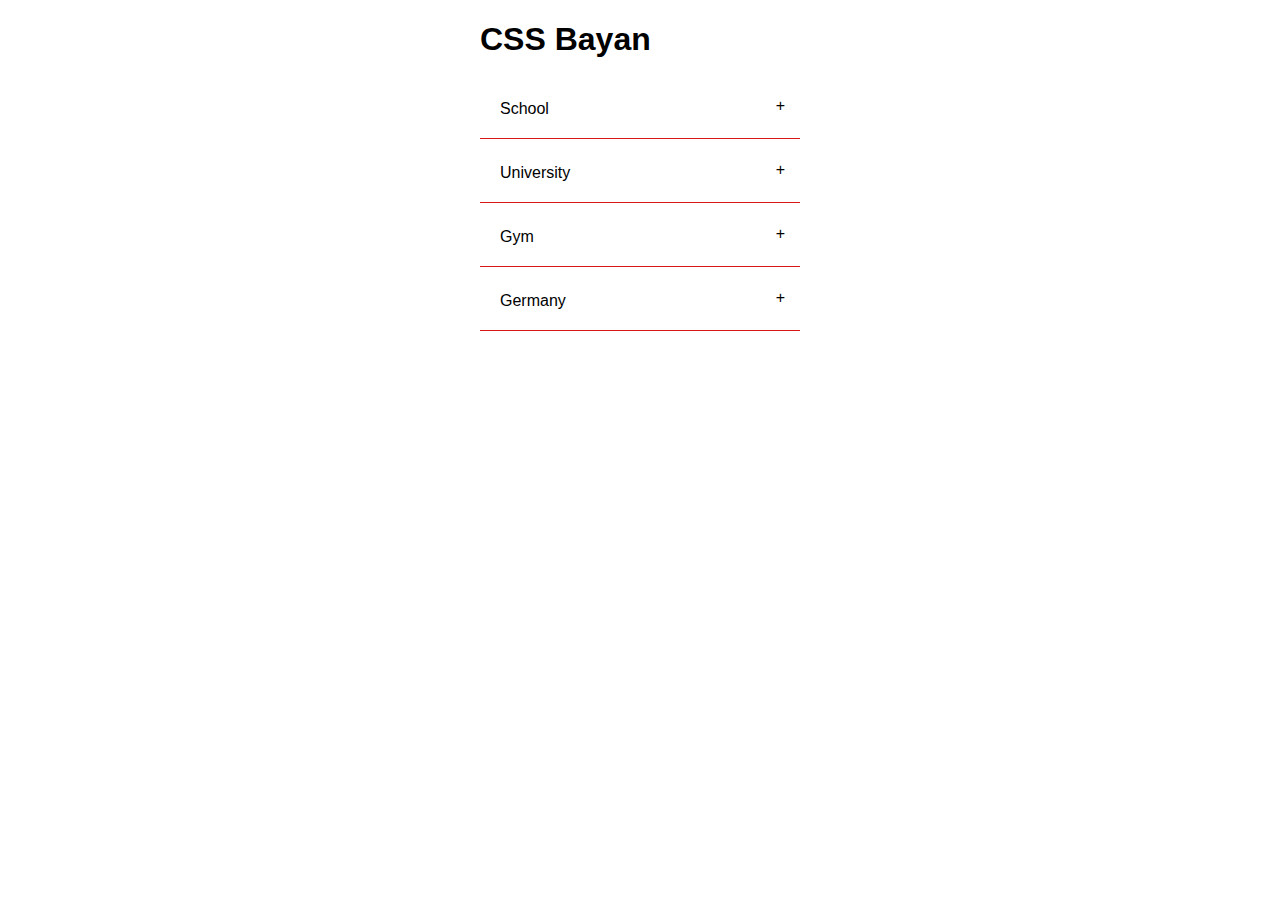
==== cssBayan/index.html @ 5933a24e "fix: move all files to cssBayan folder (Fri, Mar 10, 2023 10:38:34 PM)" ====
<!DOCTYPE html>
<html lang="en">

<head>
    <meta charset="UTF-8">
    <meta http-equiv="X-UA-Compatible" content="IE=edge">
    <meta name="viewport" content="width=device-width, initial-scale=1.0">
    <link rel="stylesheet" href="style.css">
    <title>bayan HTML/CSS</title>
</head>

<body>

    <div class="bayan">
        <h1>CSS Bayan</h1>
        <div class="bayan-item">
            <input class="bayan-input" type="radio" name="bayan" id="bayan_1">
            <label class="bayan-title" for="bayan_1">School</label>
            <div class="bayan-mem">
                <img src="img/2-3-001.webp" alt="2-3-001">
            </div>
        </div>

        <div class="bayan-item">
            <input class="bayan-input" type="radio" name="bayan" id="bayan_2">
            <label class="bayan-title" for="bayan_2">University</label>
            <div class="bayan-mem">
                <img src="img/2-3-002.webp" alt="2-3-002">
            </div>
        </div>

        <div class="bayan-item">
            <input class="bayan-input" type="radio" name="bayan" id="bayan_3">
            <label class="bayan-title" for="bayan_3">Gym</label>
            <div class="bayan-mem">
                <img src="img/2-3-003.webp" alt="2-3-003">
            </div>
        </div>

        <div class="bayan-item">
            <input class="bayan-input" type="radio" name="bayan" id="bayan_4">
            <label class="bayan-title" for="bayan_4">Germany</label>
            <div class="bayan-mem">
                <img src="img/2-3-004.webp" alt="2-3-004">
            </div>
        </div>
    </div>



</body>

</html>
---- cssBayan/style.css ----
body {
    font-family: Arial, sans-serif;
}

*,
*:before,
*:after {
    box-sizing: border-box;
}

.bayan {
    max-width: 320px;
    margin: 20px auto;
}

img {
    max-width: 80%;
    margin: auto;
}

.bayan:hover {
    font-weight: bold;
}

.bayan-item {
    margin-bottom: 5px;
    border: 1px #dd1717;
    border-style: none none solid none;
}

.bayan-title {
    display: block;
    padding: 20px;
    position: relative;
}

.bayan-title:hover {}

.bayan-title:hover~.bayan-mem {
    display: block;
}

.bayan-input {
    width: 0;
    height: 0;
    appearance: none;
    position: absolute;
}

.bayan-input:checked~.bayan-mem {
    display: block;
}

.bayan-input:checked~.bayan-title {
    /* background-color: #dfcaca; */
    /* font-weight: bold; */
}

.bayan-mem {
    display: none;
    padding: auto;
    /* max-width: 100%; */
}

.bayan-title:after {
    content: "+";
    display: block;
    position: absolute;
    top: 30%;
    right: 15px;
}

.bayan-input:hover~.bayan-title:after {
    content: "x";
}

.bayan-input:checked~.bayan-title:after {
    content: "x";
}
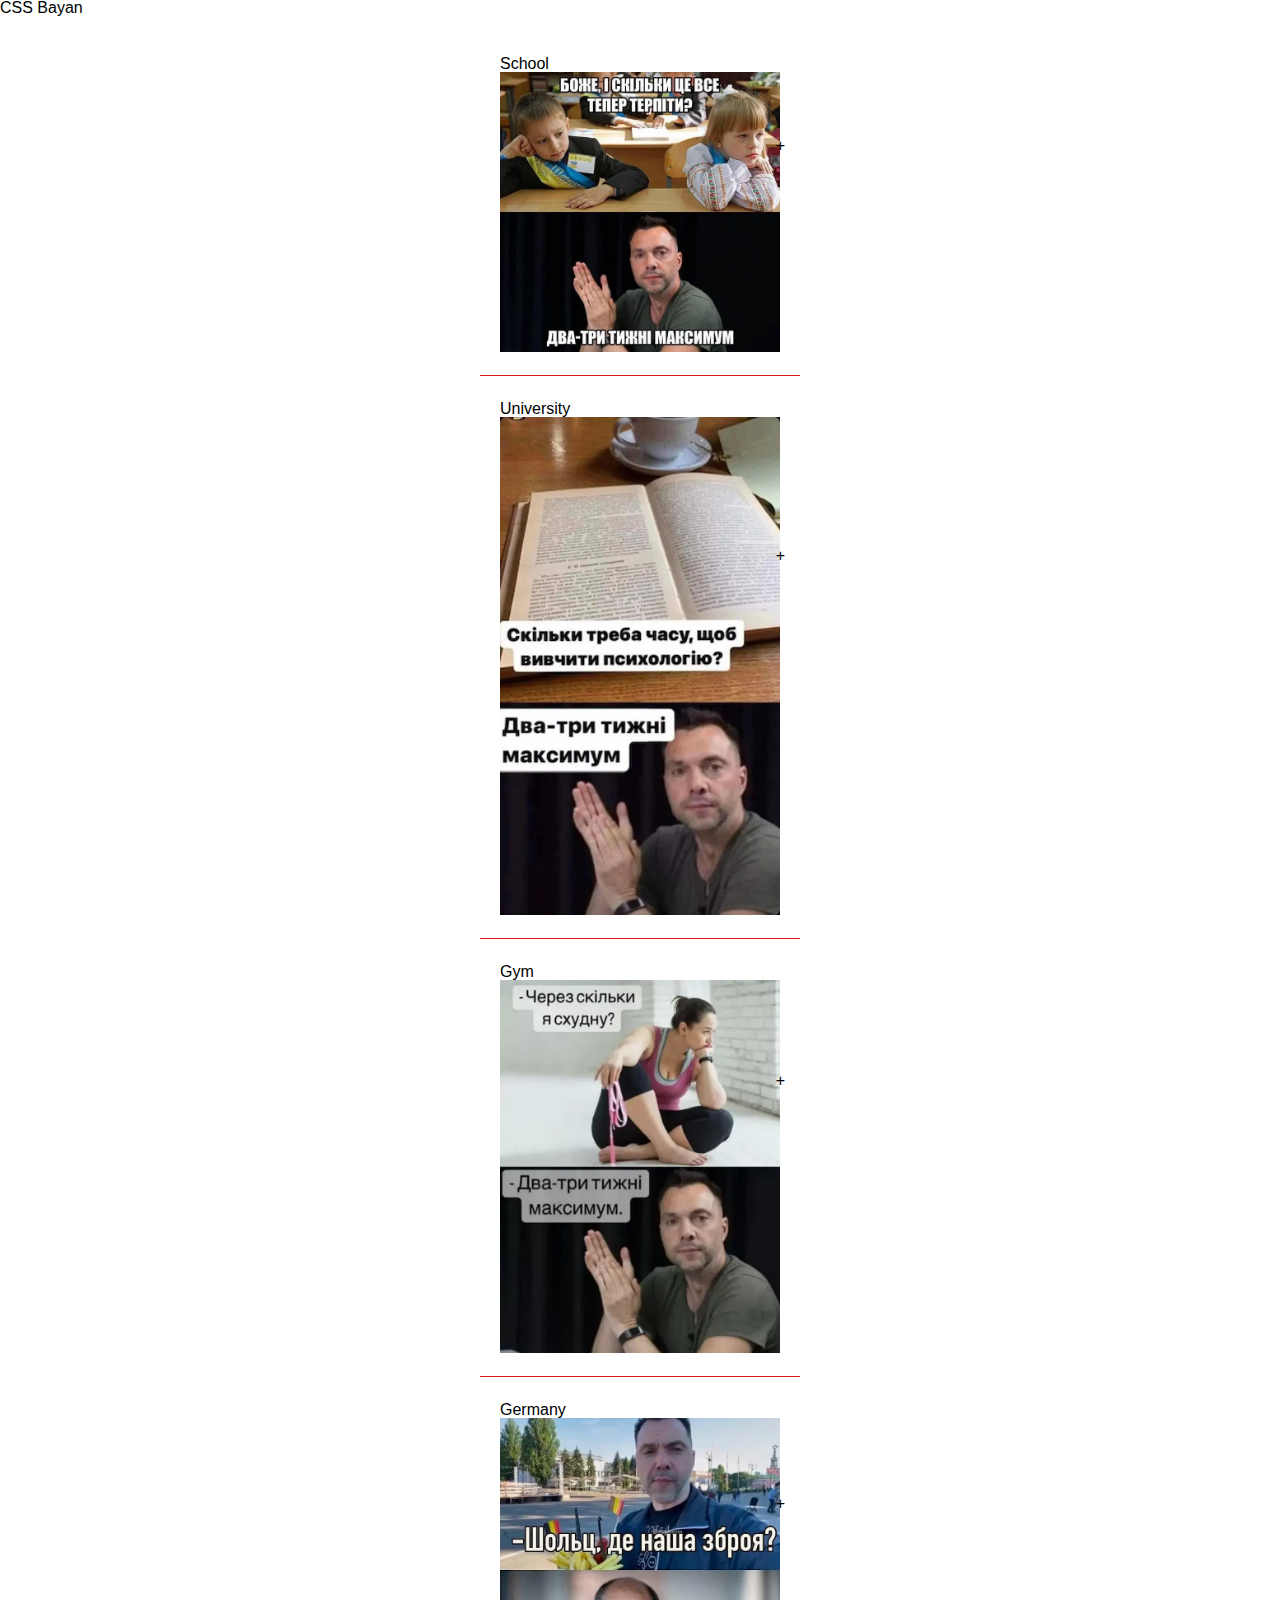
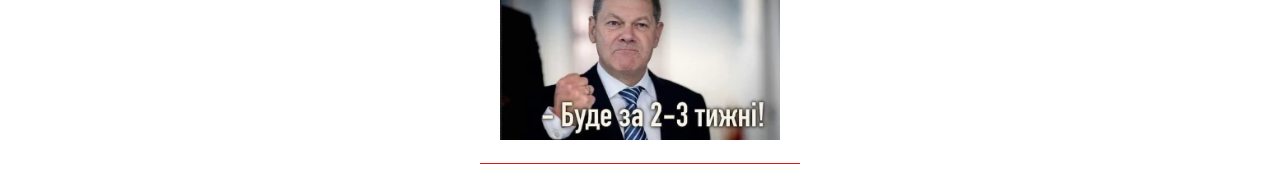
==== commit d1781b40: "fix: fix HTML-img (Fri, Mar 10, 2023 11:10:33 PM)" ====
--- a/cssBayan/index.html
+++ b/cssBayan/index.html
@@ -10,39 +10,35 @@
 </head>
 
 <body>
-
+    <h1>CSS Bayan</h1>
     <div class="bayan">
-        <h1>CSS Bayan</h1>
         <div class="bayan-item">
             <input class="bayan-input" type="radio" name="bayan" id="bayan_1">
-            <label class="bayan-title" for="bayan_1">School</label>
-            <div class="bayan-mem">
+            <label class="bayan-title" for="bayan_1">School
                 <img src="img/2-3-001.webp" alt="2-3-001">
-            </div>
+            
+            </label>
         </div>
 
         <div class="bayan-item">
             <input class="bayan-input" type="radio" name="bayan" id="bayan_2">
-            <label class="bayan-title" for="bayan_2">University</label>
-            <div class="bayan-mem">
-                <img src="img/2-3-002.webp" alt="2-3-002">
-            </div>
+            <label class="bayan-title" for="bayan_2">University
+            <img src="img/2-3-002.webp" alt="2-3-002">
+            </label>
         </div>
 
         <div class="bayan-item">
             <input class="bayan-input" type="radio" name="bayan" id="bayan_3">
-            <label class="bayan-title" for="bayan_3">Gym</label>
-            <div class="bayan-mem">
-                <img src="img/2-3-003.webp" alt="2-3-003">
-            </div>
+            <label class="bayan-title" for="bayan_3">Gym
+            <img src="img/2-3-003.webp" alt="2-3-003">
+            </label>
         </div>
 
         <div class="bayan-item">
             <input class="bayan-input" type="radio" name="bayan" id="bayan_4">
-            <label class="bayan-title" for="bayan_4">Germany</label>
-            <div class="bayan-mem">
-                <img src="img/2-3-004.webp" alt="2-3-004">
-            </div>
+            <label class="bayan-title" for="bayan_4">Germany
+            <img src="img/2-3-004.webp" alt="2-3-004">
+            </label>
         </div>
     </div>
 
--- a/cssBayan/style.css
+++ b/cssBayan/style.css
@@ -1,3 +1,4 @@
+@import url(./reset.css);
 body {
     font-family: Arial, sans-serif;
 }
@@ -14,7 +15,7 @@
 }
 
 img {
-    max-width: 80%;
+    max-width: 100%;
     margin: auto;
 }
 
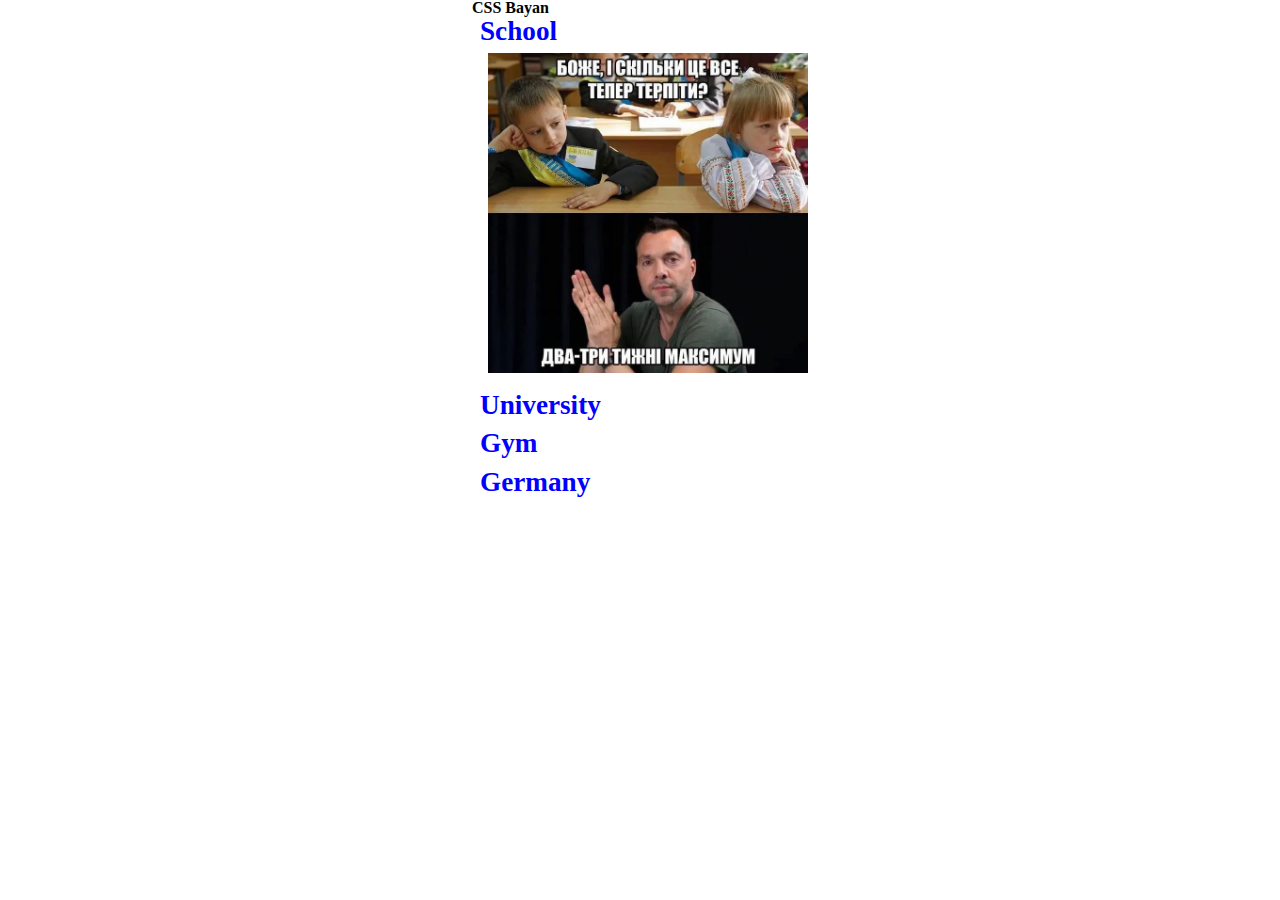
==== commit 99f383ce: "fix: fix css (Sat, Mar 11, 2023 01:17:03 AM)" ====
--- a/cssBayan/index.html
+++ b/cssBayan/index.html
@@ -10,39 +10,39 @@
 </head>
 
 <body>
-    <h1>CSS Bayan</h1>
-    <div class="bayan">
-        <div class="bayan-item">
-            <input class="bayan-input" type="radio" name="bayan" id="bayan_1">
+    <!-- git commit -m "fix: fix HTML-img ($(LC_TIME=en_US.UTF-8 date '+%a, %b %d, %Y %I:%M:%S %p'))" -->
+    <main>
+        <h1>CSS Bayan</h1>
+        <section class="bayan-item">
+            <input class="bayan-input" type="radio" name="bayan" id="bayan_1" checked>
             <label class="bayan-title" for="bayan_1">School
                 <img src="img/2-3-001.webp" alt="2-3-001">
-            
             </label>
-        </div>
+        </section>
 
-        <div class="bayan-item">
+        <section class="bayan-item">
             <input class="bayan-input" type="radio" name="bayan" id="bayan_2">
             <label class="bayan-title" for="bayan_2">University
-            <img src="img/2-3-002.webp" alt="2-3-002">
+                <img src="img/2-3-002.webp" alt="2-3-002">
             </label>
-        </div>
+        </section>
 
-        <div class="bayan-item">
+        <section class="bayan-item">
             <input class="bayan-input" type="radio" name="bayan" id="bayan_3">
             <label class="bayan-title" for="bayan_3">Gym
-            <img src="img/2-3-003.webp" alt="2-3-003">
+                <img src="img/2-3-003.webp" alt="2-3-003">
             </label>
-        </div>
+        </section>
 
-        <div class="bayan-item">
+        <section class="bayan-item">
             <input class="bayan-input" type="radio" name="bayan" id="bayan_4">
             <label class="bayan-title" for="bayan_4">Germany
-            <img src="img/2-3-004.webp" alt="2-3-004">
+                <img src="img/2-3-004.webp" alt="2-3-004">
             </label>
-        </div>
-    </div>
+        </section>
 
 
+    </main>
 
 </body>
 
--- a/cssBayan/style.css
+++ b/cssBayan/style.css
@@ -1,80 +1,69 @@
-@import url(./reset.css);
+@import url(reset.css);
 body {
-    font-family: Arial, sans-serif;
+    display: flex;
+    align-items: center;
+    justify-content: center;
+    color: blue;
+    /* color: blue; */
+    /* flex-direction: column; */
 }
 
-*,
-*:before,
-*:after {
-    box-sizing: border-box;
+body :hover {
+    color: black;
 }
 
-.bayan {
-    max-width: 320px;
-    margin: 20px auto;
+.bayan-item,
+.bayan-input {
+    display: flex;
+    flex-direction: column;
+    margin-bottom: 0.5rem;
+}
+
+h1 {
+    color: black;
+    font-weight: 600;
+}
+
+h1,
+.bayan-title {
+    font-weight: 600;
 }
 
 img {
-    max-width: 100%;
-    margin: auto;
-}
-
-.bayan:hover {
-    font-weight: bold;
-}
-
-.bayan-item {
-    margin-bottom: 5px;
-    border: 1px #dd1717;
-    border-style: none none solid none;
+    max-width: 0rem;
+    transition: max-width 500ms;
+    margin: 0 auto;
+    display: block;
+    width: 100%;
 }
 
 .bayan-title {
+    padding: 0.1rem 0.5rem;
     display: block;
-    padding: 20px;
-    position: relative;
+    align-self: start;
+    width: 100%;
+    cursor: pointer;
+    font-size: calc(1.5rem + 0.25vw);
+    transition: transform 100ms, background-color 100ms;
 }
 
-.bayan-title:hover {}
 
-.bayan-title:hover~.bayan-mem {
+/* .bayan-title:hover {
+    transform: scale(1.01);
+} */
+
+.bayan-title:hover>img {
     display: block;
+    max-width: 10rem;
+    margin: 0.5rem auto;
 }
 
 .bayan-input {
-    width: 0;
-    height: 0;
-    appearance: none;
-    position: absolute;
+    display: none;
 }
 
-.bayan-input:checked~.bayan-mem {
+.bayan-input:checked+.bayan-title img {
     display: block;
-}
-
-.bayan-input:checked~.bayan-title {
-    /* background-color: #dfcaca; */
-    /* font-weight: bold; */
-}
-
-.bayan-mem {
-    display: none;
-    padding: auto;
-    /* max-width: 100%; */
-}
-
-.bayan-title:after {
-    content: "+";
-    display: block;
-    position: absolute;
-    top: 30%;
-    right: 15px;
-}
-
-.bayan-input:hover~.bayan-title:after {
-    content: "x";
-}
-
-.bayan-input:checked~.bayan-title:after {
-    content: "x";
+    max-width: 20rem;
+    margin: 0.5rem auto;
 }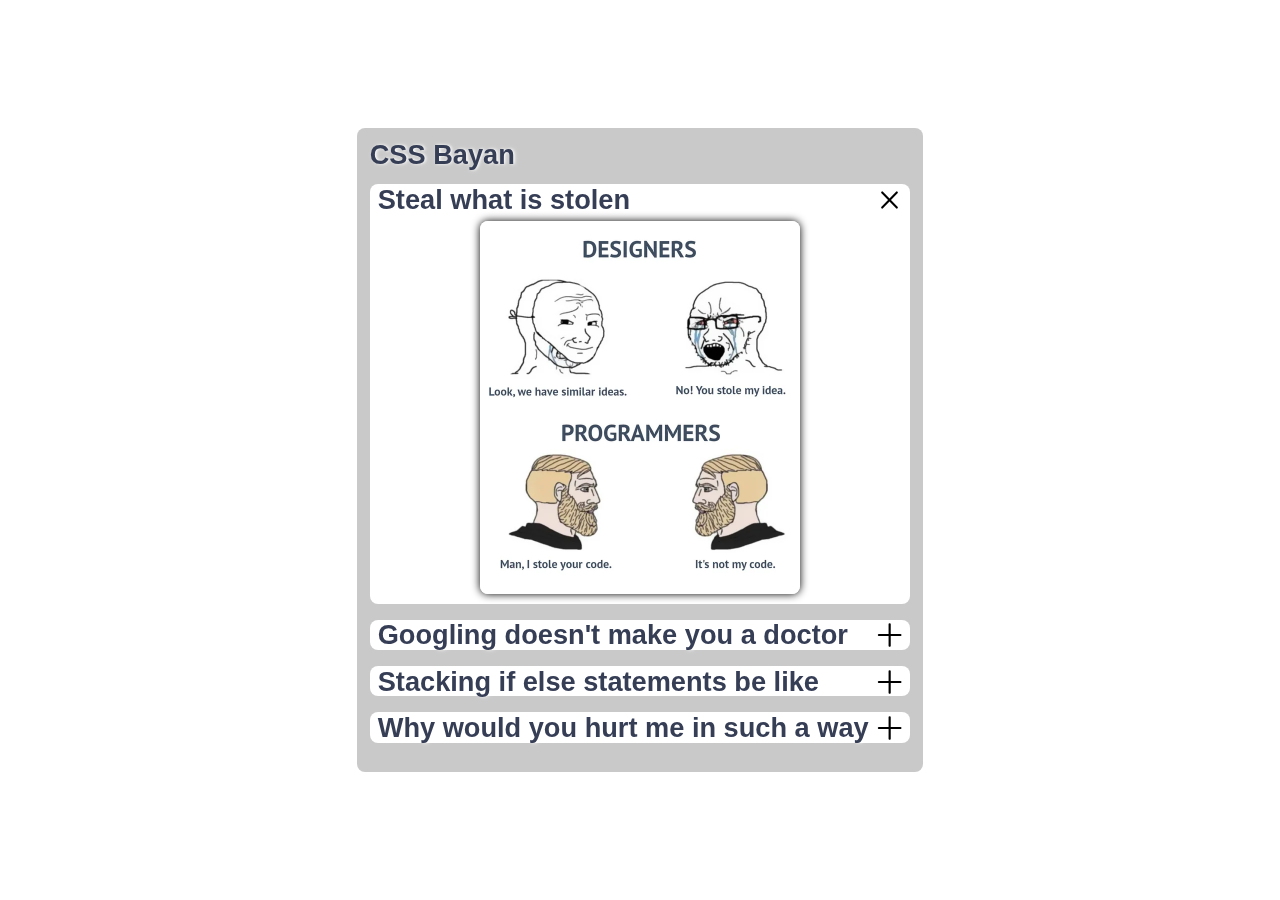
==== commit d70d0f1c: "ddd" ====
--- a/cssBayan/index.html
+++ b/cssBayan/index.html
@@ -2,48 +2,58 @@
 <html lang="en">
 
 <head>
-    <meta charset="UTF-8">
-    <meta http-equiv="X-UA-Compatible" content="IE=edge">
-    <meta name="viewport" content="width=device-width, initial-scale=1.0">
-    <link rel="stylesheet" href="style.css">
-    <title>bayan HTML/CSS</title>
+    <meta charset="UTF-8" />
+    <meta http-equiv="X-UA-Compatible" content="IE=edge" />
+    <meta name="viewport" content="width=device-width, initial-scale=1.0" />
+    <link rel="stylesheet" href="style.css" />
+    <title>cssBayan</title>
 </head>
 
 <body>
-    <!-- git commit -m "fix: fix HTML-img ($(LC_TIME=en_US.UTF-8 date '+%a, %b %d, %Y %I:%M:%S %p'))" -->
     <main>
         <h1>CSS Bayan</h1>
-        <section class="bayan-item">
-            <input class="bayan-input" type="radio" name="bayan" id="bayan_1" checked>
-            <label class="bayan-title" for="bayan_1">School
-                <img src="img/2-3-001.webp" alt="2-3-001">
-            </label>
+        <section>
+            <section>
+                <input type="radio" name="steamMeme" id="steamMeme" checked />
+                <label for="steamMeme">
+            <div>Steal what is stolen<span></span></div>
+            <img
+              src="./assets/img/hwurhp7crzf81.png"
+              alt="Steal what is stolen meme" />
+          </label>
+            </section>
         </section>
-
-        <section class="bayan-item">
-            <input class="bayan-input" type="radio" name="bayan" id="bayan_2">
-            <label class="bayan-title" for="bayan_2">University
-                <img src="img/2-3-002.webp" alt="2-3-002">
-            </label>
+        <section>
+            <section>
+                <input type="radio" name="steamMeme" id="googlingMeme" />
+                <label for="googlingMeme"><div>Googling doesn't make you a doctor<span></span></div>
+            <img
+              src="./assets/img/jd25yqv8xsf31.png"
+              alt="googling doesn't make you a doctor meme" />
+          </label>
+            </section>
         </section>
-
-        <section class="bayan-item">
-            <input class="bayan-input" type="radio" name="bayan" id="bayan_3">
-            <label class="bayan-title" for="bayan_3">Gym
-                <img src="img/2-3-003.webp" alt="2-3-003">
-            </label>
+        <section>
+            <section>
+                <input type="radio" name="steamMeme" id="ifMeme" />
+                <label for="ifMeme"><div>Stacking if else statements be like<span></span></div>
+            <img
+              src="./assets/img/6rbq35occu441.png"
+              alt="stacking if else statements be like meme" />
+          </label>
+            </section>
         </section>
-
-        <section class="bayan-item">
-            <input class="bayan-input" type="radio" name="bayan" id="bayan_4">
-            <label class="bayan-title" for="bayan_4">Germany
-                <img src="img/2-3-004.webp" alt="2-3-004">
-            </label>
+        <section>
+            <section>
+                <input type="radio" name="steamMeme" id="hurtMeme" />
+                <label for="hurtMeme"><div>Why would you hurt me in such a way<span></span></div>
+            <img
+              src="./assets/img/5gdrr6b0fnl51.jpg"
+              alt="why would you hurt me in such a way meme" />
+          </label>
+            </section>
         </section>
-
-
     </main>
-
 </body>
 
 </html>--- a/cssBayan/style.css
+++ b/cssBayan/style.css
@@ -1,44 +1,53 @@
-@import url(reset.css);
+@import url(./reset.css);
 body {
     display: flex;
     align-items: center;
     justify-content: center;
-    color: blue;
-    /* color: blue; */
-    /* flex-direction: column; */
+    background: url(./assets/img/QWEqwewewe_background_internet_meme_9a1136b9-2aeb-4d52-9de3-4c6b00371a6f.png);
+    background-size: cover;
+    background-position: 10% center;
+    background-repeat: no-repeat;
+    object-fit: cover;
+    height: 100vh;
+    overflow: hidden;
 }
 
-body :hover {
-    color: black;
+main {
+    height: auto;
+    padding: 1vw;
+    backdrop-filter: blur(1vw);
+    background-color: rgba(0, 0, 0, 0.212);
+    border-radius: 0.5rem;
 }
 
-.bayan-item,
-.bayan-input {
+section {
     display: flex;
     flex-direction: column;
     margin-bottom: 0.5rem;
 }
 
 h1 {
-    color: black;
-    font-weight: 600;
+    text-align: start;
+    font-size: calc(1.8rem + 0.25vw);
+    margin-bottom: 1rem;
 }
 
-h1,
-.bayan-title {
+label,
+h1 {
     font-weight: 600;
+    color: #363e56;
+    text-shadow: 0.1rem 0 0.2rem rgb(255, 255, 255);
 }
 
 img {
     max-width: 0rem;
     transition: max-width 500ms;
     margin: 0 auto;
-    display: block;
-    width: 100%;
 }
 
-.bayan-title {
+label {
     padding: 0.1rem 0.5rem;
+    background-color: #ffffff;
     display: block;
     align-self: start;
     width: 100%;
@@ -47,23 +56,112 @@
     transition: transform 100ms, background-color 100ms;
 }
 
+input {
+    display: none;
+}
 
-/* .bayan-title:hover {
-    transform: scale(1.01);
-} */
+img {
+    display: block;
+    border-radius: 0.5rem;
+    box-shadow: 0 0 0.5rem rgb(0, 0, 0);
+    width: 100%;
+}
 
-.bayan-title:hover>img {
+h1,
+label {
+    border-radius: 0.5rem;
+}
+
+span {
     display: block;
-    max-width: 10rem;
+    background-image: url(./assets/icon/cross-23.svg);
+    background-repeat: no-repeat;
+    background-position: center;
+    width: calc(1rem + 0.75vw);
+    cursor: pointer;
+    transform: rotate(45deg);
+    transition: transform 500ms;
+    margin-left: 0.5rem;
+}
+
+label>div {
+    display: flex;
+    justify-content: space-between;
+}
+
+section section {
+    display: flex;
+    flex-direction: row;
+    gap: 1rem;
+}
+
+input:checked+label img {
+    display: block;
+    max-width: 20rem;
     margin: 0.5rem auto;
 }
 
-.bayan-input {
-    display: none;
+input:checked~label>div span {
+    transform: rotate(0deg);
+    transition: transform 500ms;
 }
 
-.bayan-input:checked+.bayan-title img {
-    display: block;
-    max-width: 20rem;
-    margin: 0.5rem auto;
+label:active {
+    background-color: cadetblue;
+    transition: background-color 100ms;
+}
+
+@media(any-hover: hover) {
+    label:hover>img {
+        display: block;
+        max-width: 10rem;
+        margin: 0.5rem auto;
+    }
+    label:hover>div span {
+        transform: rotate(0deg);
+        transition: transform 500ms;
+    }
+    label:hover {
+        transform: scale(1.01);
+        box-shadow: 0.1rem 0 0.5rem rgba(255, 255, 255, 0.461);
+    }
+}
+
+
+/* mobile 320x568, tablet 820x1180, desktop 1920×1080 */
+
+@media (min-width: 320px) {
+    html {
+        font-family: 'Gill Sans', 'Gill Sans MT', Calibri, 'Trebuchet MS', sans-serif;
+    }
+    h1 {
+        font-size: calc(1rem + 0.25vw);
+    }
+    label {
+        font-size: calc(1rem + 0.25vw);
+    }
+}
+
+@media (min-width: 820px) {
+    html {
+        font-family: 'Franklin Gothic Medium', 'Arial Narrow', Arial, sans-serif;
+    }
+    h1 {
+        font-size: calc(1.5rem + 0.25vw);
+    }
+    label {
+        font-size: calc(1.5rem + 0.25vw);
+    }
+}
+
+@media (min-width: 1900px) {
+    html {
+        font-family: 'Courier New', Courier, monospace, sans-serif;
+    }
+    h1 {
+        font-size: calc(1.8rem + 0.25vw);
+    }
+    label {
+        font-size: calc(1.8rem + 0.25vw);
+    }
 }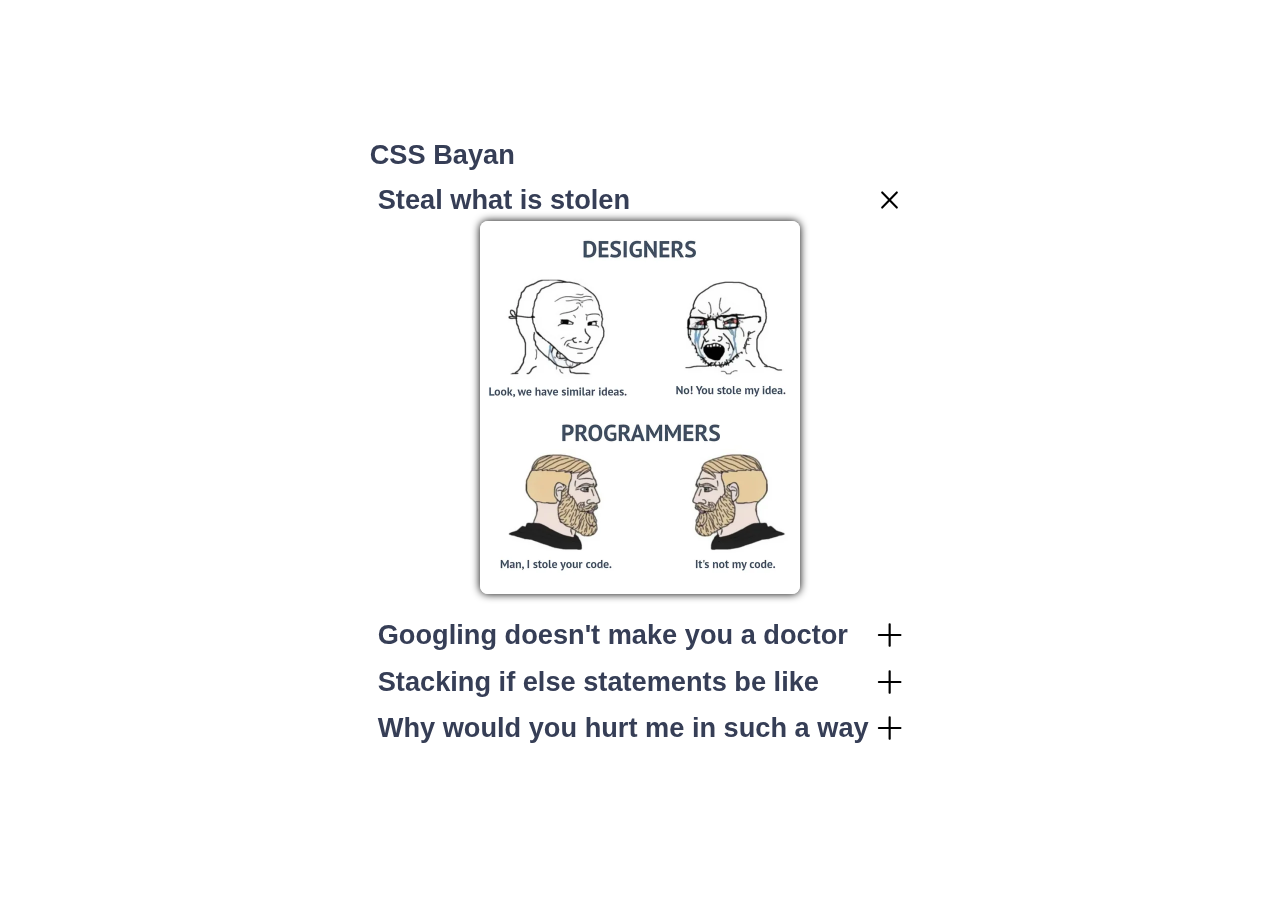
==== commit d63bb5bd: "222" ====
--- a/cssBayan/index.html
+++ b/cssBayan/index.html
@@ -12,6 +12,7 @@
 <body>
     <main>
         <h1>CSS Bayan</h1>
+
         <section>
             <section>
                 <input type="radio" name="steamMeme" id="steamMeme" checked />
--- a/cssBayan/style.css
+++ b/cssBayan/style.css
@@ -6,7 +6,7 @@
     background: url(./assets/img/QWEqwewewe_background_internet_meme_9a1136b9-2aeb-4d52-9de3-4c6b00371a6f.png);
     background-size: cover;
     background-position: 10% center;
-    background-repeat: no-repeat;
+    background-repeat: #aaa;
     object-fit: cover;
     height: 100vh;
     overflow: hidden;
@@ -16,7 +16,8 @@
     height: auto;
     padding: 1vw;
     backdrop-filter: blur(1vw);
-    background-color: rgba(0, 0, 0, 0.212);
+    background-image: #aaa;
+    /* background-color: #00000038; */
     border-radius: 0.5rem;
 }
 
@@ -41,7 +42,8 @@
 
 img {
     max-width: 0rem;
-    transition: max-width 500ms;
+    transition: max-width calc(1s/2);
+    /*500ms*/
     margin: 0 auto;
 }
 
